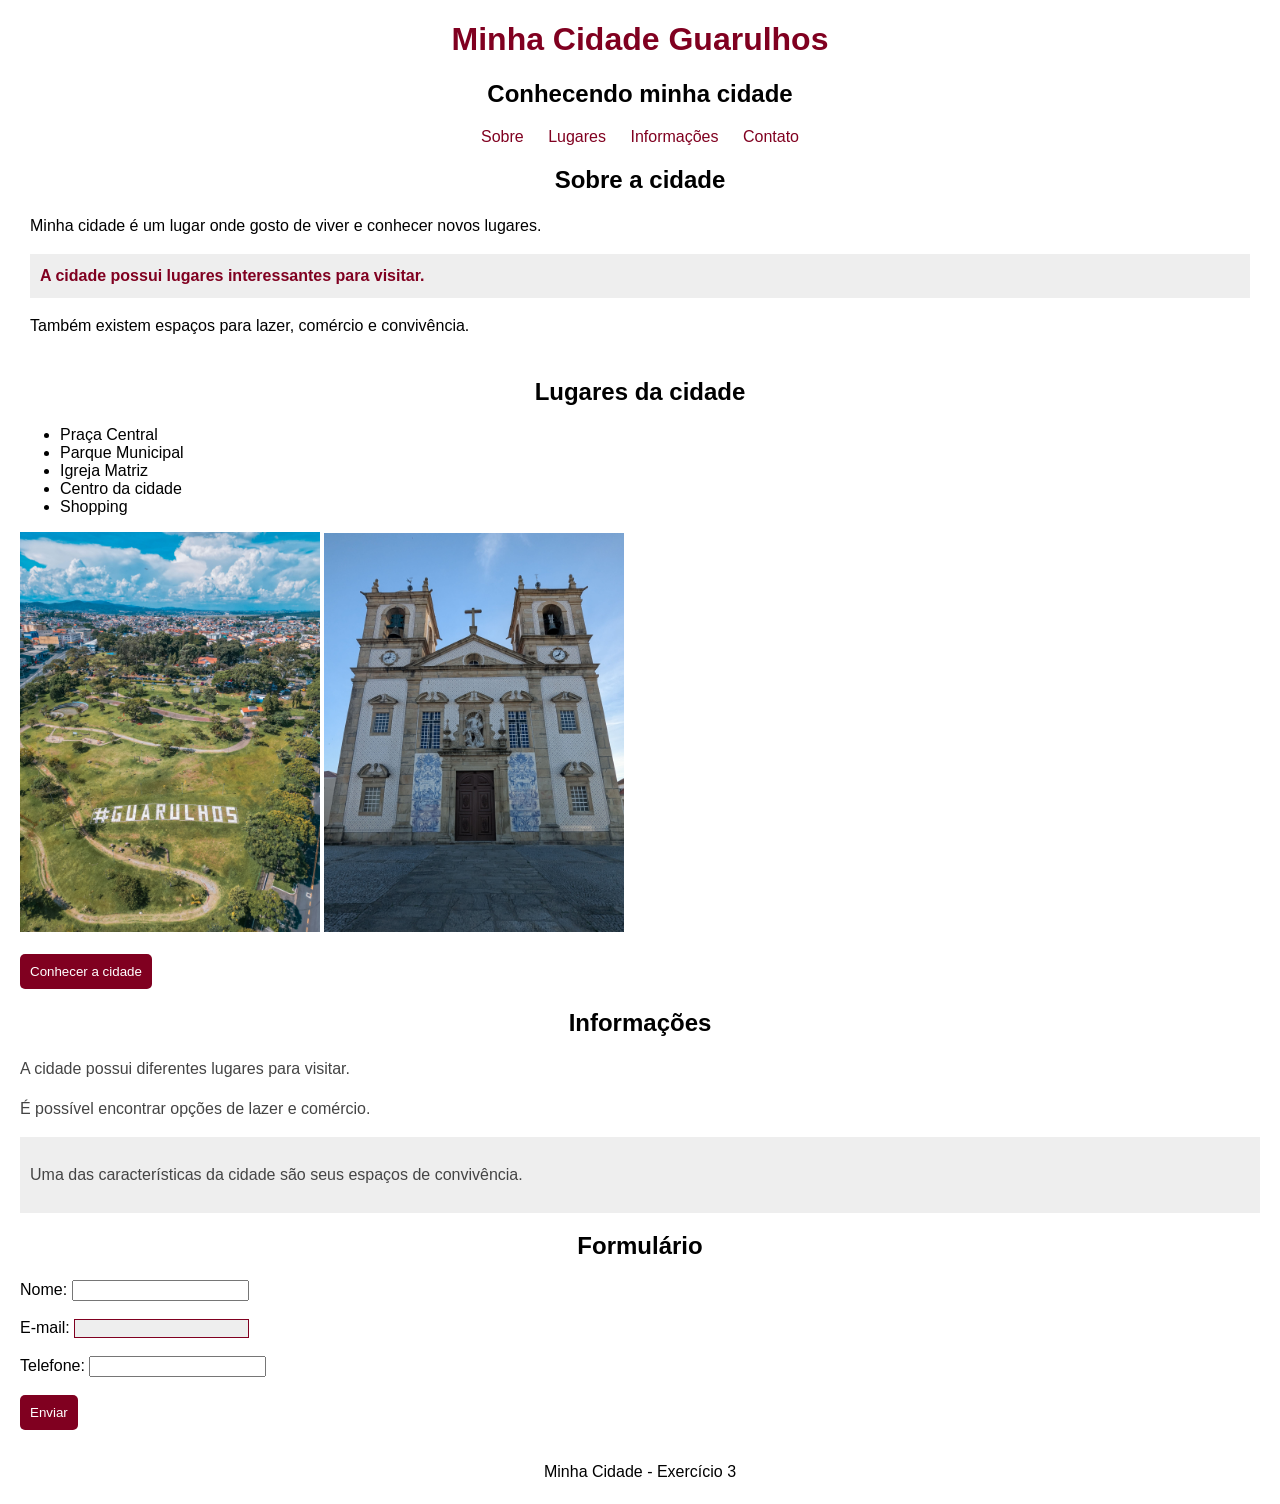
==== index.html @ 15cba947 "flexbox" ====
<!DOCTYPE html>
<html lang="pt-br">
<head>
    <meta charset="UTF-8">
    <meta name="viewport" content="width=device-width, initial-scale=1.0">
    <title>Minha Cidade Guarulhos</title>
    <link rel="stylesheet" href="css/style.css">
</head>

<body>

    <header>
    
        <h1 id="titulo">Minha Cidade Guarulhos</h1>
        <h2>Conhecendo minha cidade</h2>
    </header>

    
    <nav>
        <a href="#sobre">Sobre</a>
        <a href="#lugares">Lugares</a>
        <a href="#informacoes">Informações</a>
        <a href="#contato">Contato</a>
    </nav>

    <main>

        <section id="sobre">
            <h2>Sobre a cidade</h2>

            <article>

                <p>Minha cidade é um lugar onde gosto de viver e conhecer novos lugares.</p>

                <p class="destaque importante">
                    A cidade possui lugares interessantes para visitar.
                </p>

                <p>Também existem espaços para lazer, comércio e convivência.</p>

            </article>
        </section>

        <section id="lugares">
            <h2>Lugares da cidade</h2>

            <ul>
                <li>Praça Central</li>
                <li>Parque Municipal</li>
                <li>Igreja Matriz</li>
                <li>Centro da cidade</li>
                <li>Shopping</li>
            </ul>

            <img src="imagens/guarulhos.jpg" alt="Imagem da cidade">
            <img src="imagens/igreja.matriz.jpg" alt="Imagem da igreja matriz">

            <br><br>

            <button>Conhecer a cidade</button>
        </section>

        <section id="informacoes">
            <h2>Informações</h2>

            <p>A cidade possui diferentes lugares para visitar.</p>
            <p>É possível encontrar opções de lazer e comércio.</p>

            <aside>
                <p>Uma das características da cidade são seus espaços de convivência.</p>
            </aside>
        </section>

        <section id="contato">
            <h2>Formulário</h2>

            <form>

                <label for="nome">Nome:</label>
                <input type="text" id="nome">

                <br><br>

                <label for="email">E-mail:</label>

                <input type="email" id="email">

                <br><br>

                <label for="telefone">Telefone:</label>
                <input type="tel" id="telefone">

                <br><br>

                <button type="submit">Enviar</button>

            </form>
        </section>

    </main>

    <footer>
        <p>Minha Cidade - Exercício 3</p>
    </footer>

</body>

</html>
---- css/style.css ----
body {
    font-family: Arial, sans-serif;
    background-color: white;
    color: black;
    margin: 20px;
}


h1, h2 {
    text-align: center;
}

#titulo {
    color: #800020;
}


p {
    font-size: 16px;
    line-height: 1.5;
}

.destaque {
    color:#800020;
    font-weight: bold;
}

.importante {
    background-color: #eeeeee;
    padding: 10px;
}

#informacoes p {
    color: #444444;
}


nav {
    text-align: center;
    margin: 20px;
}


nav a {
    margin: 10px;
}


img {
    width: 300px;
    height: auto;
}


button {
    background-color:#800020;
    color: white;
    padding: 10px;
    border: none;
}


button:hover {
    background-color:white;
}


input[type="email"] {
    background-color: #eeeeee;
    border: 1px solid #800020;
}


article {
    margin: 10px;
}


aside {
    background-color: #eeeeee;
    padding: 10px;
}


footer {
    text-align: center;
    margin-top: 30px;
}



body {
    font-family: Arial, sans-serif;
    background-color: white;
    color: black;
    margin: 20px;
}

h1, h2 {
    text-align: center;
}

#titulo {
    color: #800020;
}

p {
    font-size: 16px;
    line-height: 1.5;
}

.introducao {
    text-align: center;
}

.destaque {
    color: #800020;
    font-weight: bold;
}

.importante {
    background-color: #eeeeee;
    padding: 10px;
}

#informacoes p {
    color: #444444;
}

nav {
    text-align: center;
    margin: 20px;
}

nav a {
    margin: 10px;
    color: #800020;
    text-decoration: none;
}

nav a:hover {
    text-decoration: underline;
}

img {
    width: 300px;
    height: auto;
}

button {
    background-color: #800020;
    color: white;
    padding: 10px;
    border: none;
    cursor: pointer;
    border-radius: 5px;
}

button:hover {
    background-color: #eeeeee;
    color: #800020;
}

input[type="email"] {
    background-color: #eeeeee;
    border: 1px solid #800020;
}

article {
    margin: 10px;
}

aside {
    background-color: #eeeeee;
    padding: 10px;
}

footer {
    text-align: center;
    margin-top: 30px;
}


#lugares {
    margin-top: 40px;
}

.texto-galeria {
    text-align: center;
}

.galeria {
    display: flex;
    flex-wrap: wrap;
    gap: 20px;
    justify-content: center;
    margin: 30px 0;
}

.cartao {
    flex-basis: 220px;
    flex-grow: 1;
    max-width: 300px;
    background-color: #eeeeee;
    border: 2px solid #800020;
    border-radius: 8px;
    overflow: hidden;
    margin: 0;
}

.cartao img {
    width: 100%;
    height: 180px;
    object-fit: cover;
    display: block;
    transition: transform 0.3s;
}

.cartao img:hover {
    transform: scale(1.05);
}

.cartao h3 {
    color: #800020;
    text-align: center;
    margin: 15px 10px 5px;
}

.cartao p {
    text-align: center;
    padding: 0 10px;
}

@media (max-width: 600px) {
    body {
        margin: 10px;
    }

    nav a {
        display: inline-block;
        margin: 5px;
    }

    .galeria {
        justify-content: center;
        gap: 15px;
    }

    .cartao {
        flex-basis: 100%;
        max-width: 100%;
    }

    #contato input {
        max-width: 100%;
        box-sizing: border-box;
    }
}
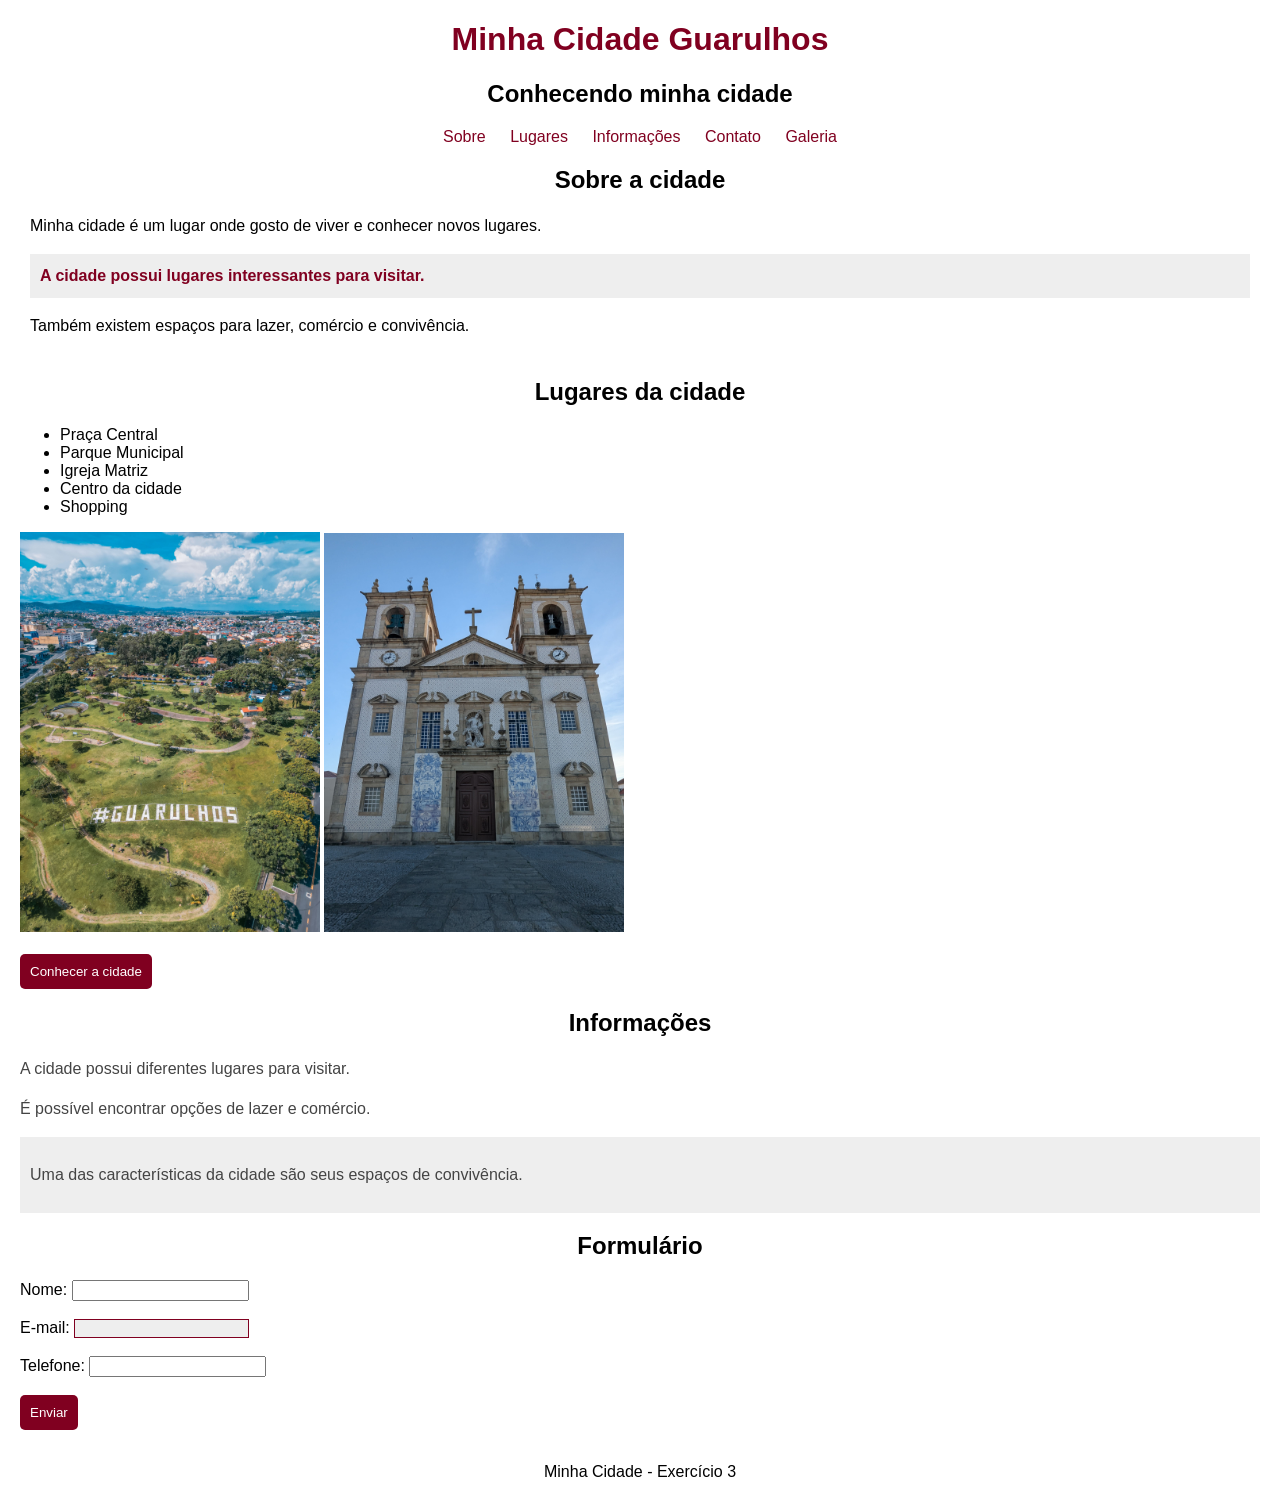
==== commit 226636cb: "Update index.html" ====
--- a/index.html
+++ b/index.html
@@ -21,6 +21,7 @@
         <a href="#lugares">Lugares</a>
         <a href="#informacoes">Informações</a>
         <a href="#contato">Contato</a>
+        <a href="flexbox.html">Galeria</a>
     </nav>
 
     <main>
@@ -105,4 +106,4 @@
 
 </body>
 
-</html>+</html>
